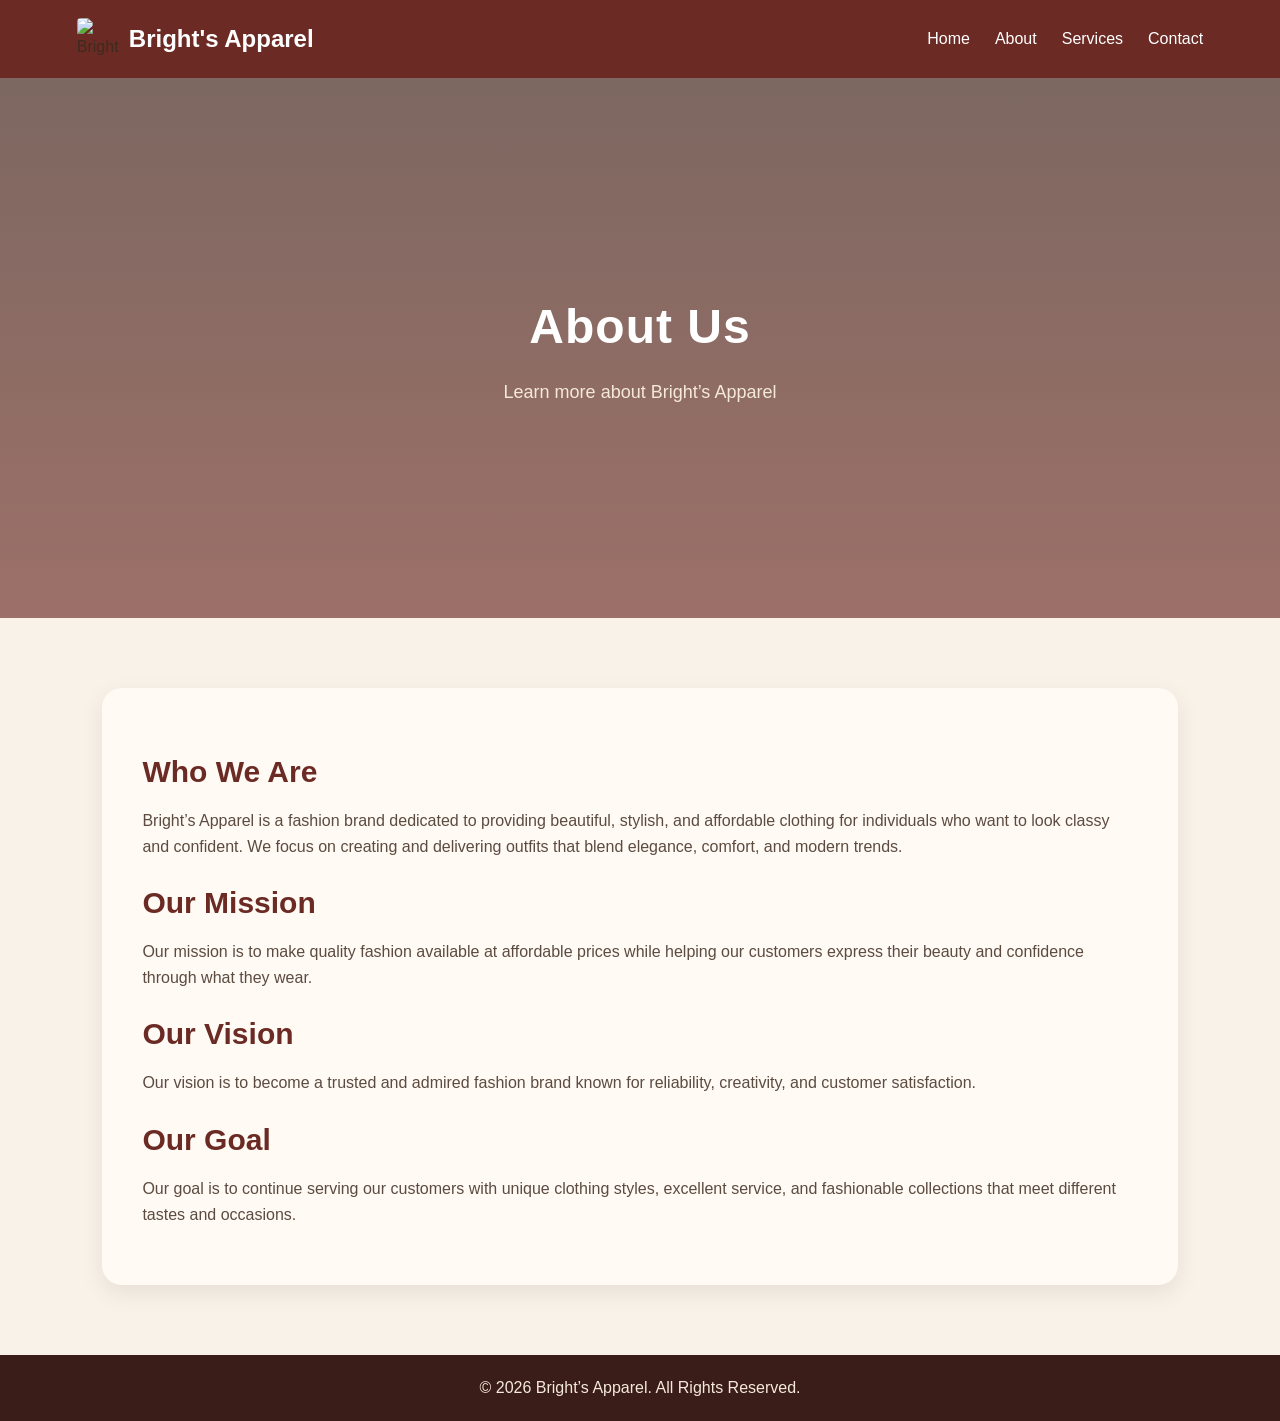
==== about.html @ 401e891d "Add files via upload" ====
<!DOCTYPE html>
<html lang="en">
<head>
  <meta charset="UTF-8">
  <meta name="viewport" content="width=device-width, initial-scale=1.0">
  <title>About | Bright's Apparel</title>
  <link rel="stylesheet" href="style.css">
</head>
<body>

  <nav class="navbar">
    <div class="logo">
      <img src="images/logo3.png" alt="Bright's Apparel Logo">
      <span>Bright's Apparel</span>
    </div>

    <div class="menu-toggle" id="menu-toggle">
      &#9776;
    </div>

    <ul class="nav-links" id="nav-links">
      <li><a href="index.html">Home</a></li>
      <li><a href="about.html">About</a></li>
      <li><a href="services.html">Services</a></li>
      <li><a href="contact.html">Contact</a></li>
    </ul>
  </nav>

 <section class="page-hero">
  <div class="page-hero-content">
    <h1 class="hero-title">About Us</h1>
    <p class="hero-subtitle">Learn more about Bright’s Apparel</p>
  </div>
</section>

  <section class="page-content">
    <div class="content-box">
      <h2>Who We Are</h2>
      <p>
        Bright’s Apparel is a fashion brand dedicated to providing beautiful,
        stylish, and affordable clothing for individuals who want to look classy
        and confident. We focus on creating and delivering outfits that blend
        elegance, comfort, and modern trends.
      </p>

      <h2>Our Mission</h2>
      <p>
        Our mission is to make quality fashion available at affordable prices
        while helping our customers express their beauty and confidence through
        what they wear.
      </p>

      <h2>Our Vision</h2>
      <p>
        Our vision is to become a trusted and admired fashion brand known for
        reliability, creativity, and customer satisfaction.
      </p>

      <h2>Our Goal</h2>
      <p>
        Our goal is to continue serving our customers with unique clothing
        styles, excellent service, and fashionable collections that meet
        different tastes and occasions.
      </p>
    </div>
  </section>

  <footer class="footer">
    <p>© 2026 Bright’s Apparel. All Rights Reserved.</p>
  </footer>

  <script>
    const menuToggle = document.getElementById("menu-toggle");
    const navLinks = document.getElementById("nav-links");

    menuToggle.addEventListener("click", () => {
      navLinks.classList.toggle("active");
    });
  </script>

</body>
</html>
---- style.css ----
*{
  margin:0;
  padding:0;
  box-sizing:border-box;
}

html{
  scroll-behavior:smooth;
}

body{
  font-family:'Segoe UI', sans-serif;
  background:#f8f2e8;
  color:#3f2a1f;
  line-height:1.6;
}

/* ================= NAVBAR ================= */
.navbar{
  display:flex;
  justify-content:space-between;
  align-items:center;
  padding:18px 6%;
  background:#6b2b24;
  position:sticky;
  top:0;
  z-index:1000;
}

.logo{
  display:flex;
  align-items:center;
  gap:10px;
}

.logo img{
  width:42px;
  height:42px;
  object-fit:cover;
  border-radius:4px;
}

.logo span{
  color:#fff;
  font-size:24px;
  font-weight:700;
}

.nav-links{
  display:flex;
  list-style:none;
  gap:25px;
}

.nav-links a{
  text-decoration:none;
  color:#fff;
  font-weight:500;
  transition:0.3s ease;
}

.nav-links a:hover{
  color:#e8c8a3;
}

.menu-toggle{
  display:none;
  font-size:30px;
  color:#fff;
  cursor:pointer;
}

/* ================= HERO ================= */
/* ================= HERO ================= */
.hero{
  width:100%;
  height:90vh;
  overflow:hidden;
  background:#f8f2e8;
}

.hero img{
  width:100%;
  height:100%;
  object-fit:cover;
  display:block;
}

/* ================= INTRO ================= */
.intro{
  text-align:center;
  padding:70px 10% 50px;
  background:#f8f2e8;
}

.intro h1{
  font-size:42px;
  color:#6b2b24;
  margin-bottom:15px;
  text-transform:uppercase;
}

.intro p{
  max-width:850px;
  margin:0 auto;
  font-size:17px;
  color:#5a4337;
}

/* ================= SECTION HEADER ================= */
.section-header{
  text-align:center;
  margin-bottom:40px;
}

.section-header h2{
  font-size:36px;
  color:#6b2b24;
  margin-bottom:10px;
}

.section-header p{
  color:#6a5649;
  font-size:16px;
}

/* ================= COLLECTION ================= */
.collection{
  padding:70px 7%;
  background:#efe6d8;
}

.card-container{
  display:grid;
  grid-template-columns:repeat(auto-fit, minmax(260px, 1fr));
  gap:30px;
}

.card{
  background:#fffaf4;
  border-radius:18px;
  overflow:hidden;
  box-shadow:0 8px 25px rgba(0,0,0,0.08);
  transition:0.35s ease;
}

.card:hover{
  transform:translateY(-8px);
}

.card img{
  width:100%;
  height:280px;
  object-fit:cover;
}

.card-content{
  padding:20px;
}

.card-content h3{
  color:#6b2b24;
  margin-bottom:10px;
  font-size:24px;
}

.card-content p{
  color:#5c4b40;
  font-size:15px;
}

/* ================= WHY US ================= */
.why-us{
  padding:70px 8%;
  background:#f8f2e8;
}

.why-box{
  max-width:1000px;
  margin:0 auto;
  background:#cdb091;
  padding:45px 35px;
  border-radius:20px;
  box-shadow:0 8px 20px rgba(0,0,0,0.08);
}

.why-box h2{
  text-align:center;
  color:#6b2b24;
  font-size:34px;
  margin-bottom:18px;
}

.why-box p{
  text-align:center;
  max-width:800px;
  margin:0 auto 30px;
  color:#fff8f0;
  font-size:16px;
}

.why-points{
  display:grid;
  grid-template-columns:repeat(auto-fit, minmax(200px, 1fr));
  gap:20px;
}

.point{
  background:#6b2b24;
  color:#fff;
  padding:18px;
  text-align:center;
  border-radius:12px;
  font-weight:600;
}

/* ================= CTA ================= */
.cta{
  text-align:center;
  padding:70px 10%;
  background:#6b2b24;
  color:#fff;
}

.cta h2{
  font-size:38px;
  margin-bottom:10px;
}

.cta p{
  font-size:16px;
  margin-bottom:25px;
}

.btn{
  display:inline-block;
  text-decoration:none;
  background:#f4e6d2;
  color:#6b2b24;
  padding:14px 30px;
  border-radius:40px;
  font-weight:700;
  transition:0.3s ease;
}

.btn:hover{
  background:#ffffff;
  transform:scale(1.05);
}

/* ================= CONTACT ================= */
.contact{
  text-align:center;
  padding:70px 10%;
  background:#f8f2e8;
}

.contact h2{
  font-size:34px;
  color:#6b2b24;
  margin-bottom:10px;
}

.contact p{
  color:#5b473d;
}

.contact-info{
  margin-top:25px;
}

.contact-info p{
  margin:10px 0;
  font-size:18px;
}

/* ================= FOOTER ================= */
.footer{
  background:#3a1d18;
  color:#f5e9da;
  text-align:center;
  padding:20px;
}

/* ================= RESPONSIVE ================= */
@media(max-width:900px){
  .navbar{
    flex-wrap:wrap;
    padding:20px 6%;
  }

  .menu-toggle{
    display:block;
  }

  .nav-links{
    display:none;
    flex-direction:column;
    width:100%;
    background:#6b2b24;
    margin-top:15px;
    padding:15px 0;
    border-top:1px solid rgba(255,255,255,0.15);
  }

  .nav-links.active{
    display:flex;
  }

  .nav-links li{
    text-align:center;
    padding:10px 0;
  }

  .intro h1{
    font-size:32px;
  }

  .section-header h2,
  .why-box h2,
  .cta h2,
  .contact h2{
    font-size:28px;
  }
}

@media(max-width:600px){
  .logo span{
    font-size:20px;
  }

  .intro{
    padding:50px 7% 40px;
  }

  .intro h1{
    font-size:26px;
  }

  .intro p{
    font-size:15px;
  }

  .card img{
    height:230px;
  }

  .card-content h3{
    font-size:21px;
  }

  .contact-info p{
    font-size:16px;
    word-break:break-word;
  }

  .cta h2{
    font-size:24px;
  }
}
/* ================= PAGE HERO ================= */
.page-hero{
  height:60vh;
  background:linear-gradient(rgba(58, 29, 24, 0.65), rgba(107, 43, 36, 0.65)),
  url("images/hero.jpg") center/cover no-repeat;
  display:flex;
  align-items:center;
  justify-content:center;
  text-align:center;
  padding:20px;
}

.page-hero-content h1{
  color:#fff;
  font-size:48px;
  margin-bottom:12px;
}

.page-hero-content p{
  color:#f5e9da;
  font-size:18px;
  max-width:700px;
}

/* ================= PAGE CONTENT ================= */
.page-content{
  padding:70px 8%;
  background:#f8f2e8;
}

.content-box{
  max-width:1100px;
  margin:0 auto;
  background:#fffaf4;
  padding:40px;
  border-radius:20px;
  box-shadow:0 8px 25px rgba(0,0,0,0.08);
}

.content-box h2{
  color:#6b2b24;
  font-size:30px;
  margin-bottom:12px;
  margin-top:20px;
}

.content-box p{
  color:#5c4b40;
  margin-bottom:18px;
  font-size:16px;
}

/* ================= SERVICES GRID ================= */
.service-grid{
  display:grid;
  grid-template-columns:repeat(auto-fit, minmax(240px, 1fr));
  gap:25px;
  margin-top:30px;
}

.service-card{
  background:#efe6d8;
  padding:25px;
  border-radius:16px;
  transition:0.3s ease;
}

.service-card:hover{
  transform:translateY(-6px);
}

.service-card h3{
  color:#6b2b24;
  margin-bottom:10px;
  font-size:22px;
}

.service-card p{
  color:#5c4b40;
  margin-bottom:0;
}

/* ================= CONTACT PAGE ================= */
.contact-details{
  margin:25px 0 35px;
}

.contact-details p{
  font-size:18px;
  margin:10px 0;
}

.contact-form{
  display:flex;
  flex-direction:column;
  gap:18px;
  margin-top:20px;
}

.contact-form input,
.contact-form textarea{
  width:100%;
  padding:14px 16px;
  border:1px solid #d8c2ab;
  border-radius:10px;
  outline:none;
  font-size:16px;
  background:#fff;
}

.contact-form input:focus,
.contact-form textarea:focus{
  border-color:#6b2b24;
}

.contact-form button{
  background:#6b2b24;
  color:#fff;
  border:none;
  padding:14px 20px;
  border-radius:40px;
  font-size:16px;
  font-weight:700;
  cursor:pointer;
  transition:0.3s ease;
}

.contact-form button:hover{
  background:#3a1d18;
}

/* ================= RESPONSIVE EXTRA ================= */
@media(max-width:768px){
  .page-hero{
    height:45vh;
  }

  .page-hero-content h1{
    font-size:34px;
  }

  .page-hero-content p{
    font-size:16px;
  }

  .content-box{
    padding:25px;
  }

  .content-box h2{
    font-size:24px;
  }

  .contact-details p{
    font-size:16px;
    word-break:break-word;
  }
}
/* ================= INDEX HERO ================= */
.hero{
  width:100%;
  height:90vh;
  overflow:hidden;
  position:relative;
  background:#f8f2e8;
}

.hero img{
  width:100%;
  height:100%;
  object-fit:cover;
  display:block;
}

.hero-overlay{
  position:absolute;
  top:50%;
  left:50%;
  transform:translate(-50%, -50%);
  text-align:center;
  background:rgba(58, 29, 24, 0.35);
  padding:22px 30px;
  border-radius:16px;
  backdrop-filter:blur(3px);
}

/* ================= HERO TEXT ANIMATION ================= */
.hero-title{
  font-size:58px;
  color:#fff;
  font-weight:800;
  letter-spacing:1px;
  margin-bottom:10px;
  animation:dropDown 1.2s ease-out, floatText 3s ease-in-out infinite 1.2s;
}

.hero-subtitle{
  font-size:20px;
  color:#f5e9da;
  animation:fadeInUp 1.4s ease-out;
}

/* ================= PAGE HERO ================= */
.page-hero{
  height:60vh;
  background:linear-gradient(rgba(58, 29, 24, 0.65), rgba(107, 43, 36, 0.65)),
  url("images/hero.jpg") center/cover no-repeat;
  display:flex;
  align-items:center;
  justify-content:center;
  text-align:center;
  padding:20px;
}

.page-hero-content{
  text-align:center;
}

/* ================= ANIMATIONS ================= */
@keyframes dropDown{
  0%{
    opacity:0;
    transform:translateY(-120px);
  }
  100%{
    opacity:1;
    transform:translateY(0);
  }
}

@keyframes floatText{
  0%{
    transform:translateY(0);
  }
  50%{
    transform:translateY(-10px);
  }
  100%{
    transform:translateY(0);
  }
}

@keyframes fadeInUp{
  0%{
    opacity:0;
    transform:translateY(25px);
  }
  100%{
    opacity:1;
    transform:translateY(0);
  }
}@media(max-width:768px){
  .hero-title{
    font-size:36px;
  }

  .hero-subtitle{
    font-size:16px;
  }

  .hero-overlay{
    width:85%;
    padding:18px 20px;
  }
}

@media(max-width:480px){
  .hero-title{
    font-size:28px;
  }

  .hero-subtitle{
    font-size:14px;
  }
}
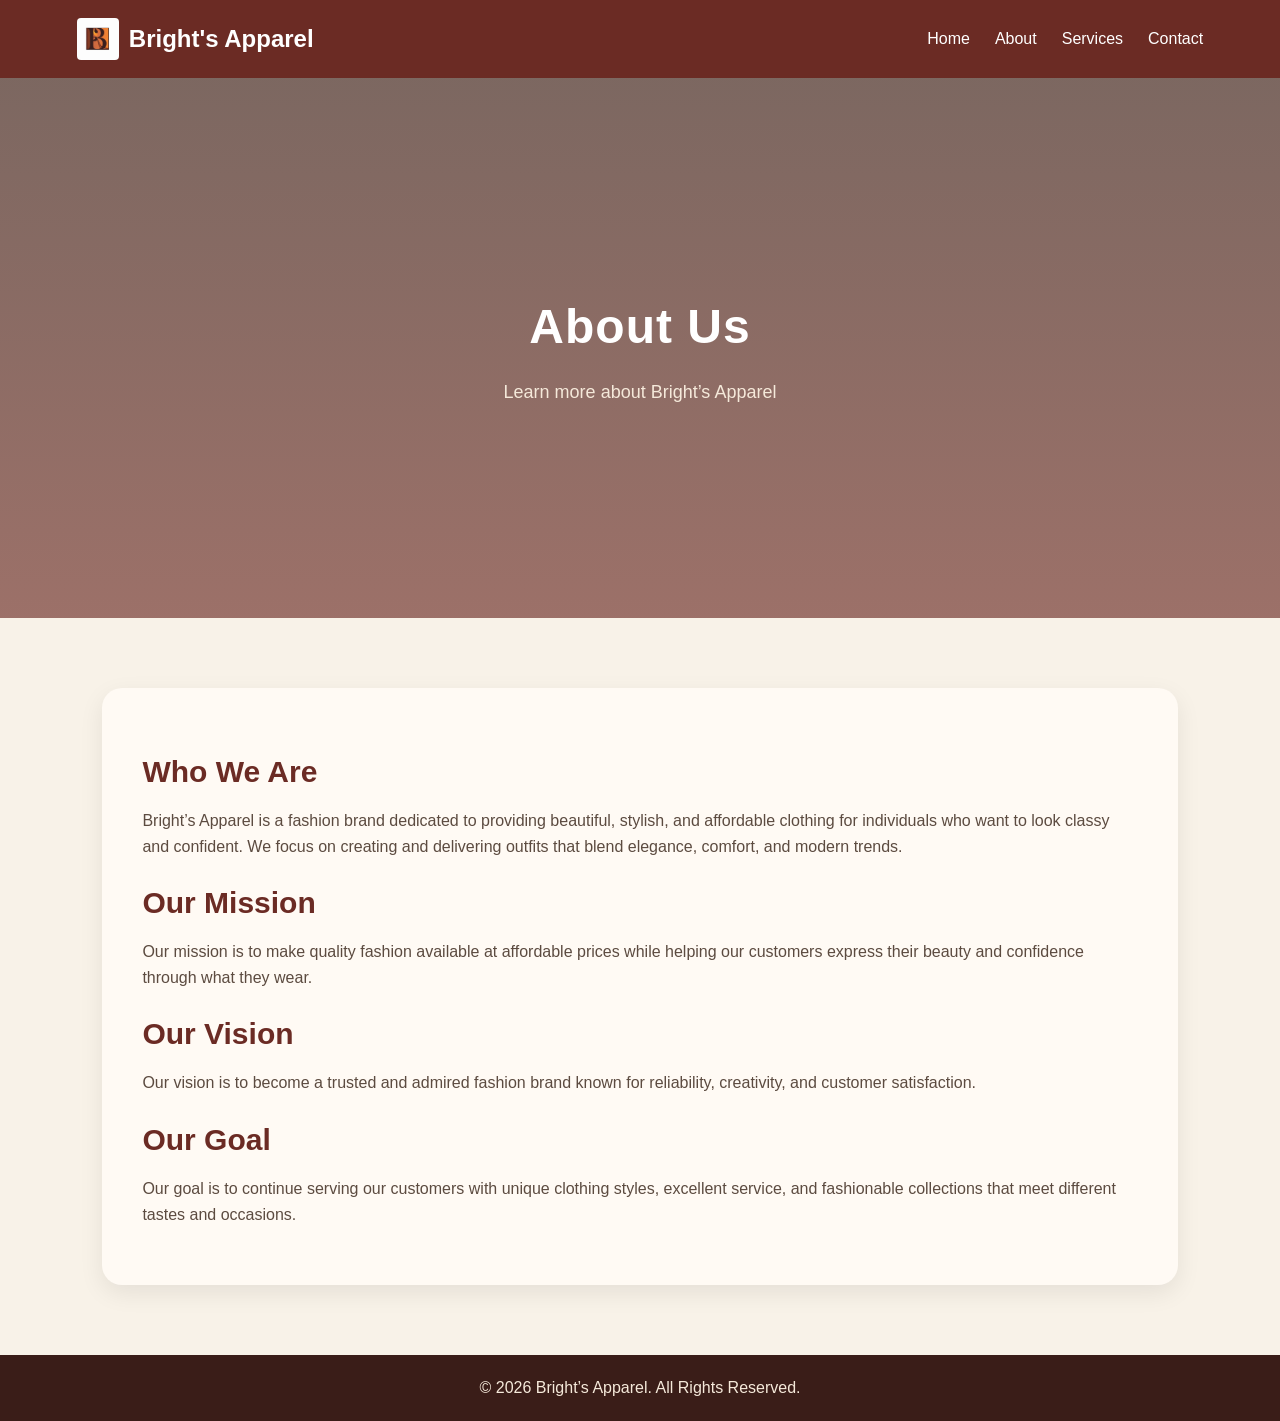
==== commit bc90d088: "Update about.html" ====
--- a/about.html
+++ b/about.html
@@ -10,7 +10,7 @@
 
   <nav class="navbar">
     <div class="logo">
-      <img src="images/logo3.png" alt="Bright's Apparel Logo">
+      <img src="logo3.png" alt="Bright's Apparel Logo">
       <span>Bright's Apparel</span>
     </div>
 
@@ -79,4 +79,5 @@
   </script>
 
 </body>
-</html>+
+</html>
